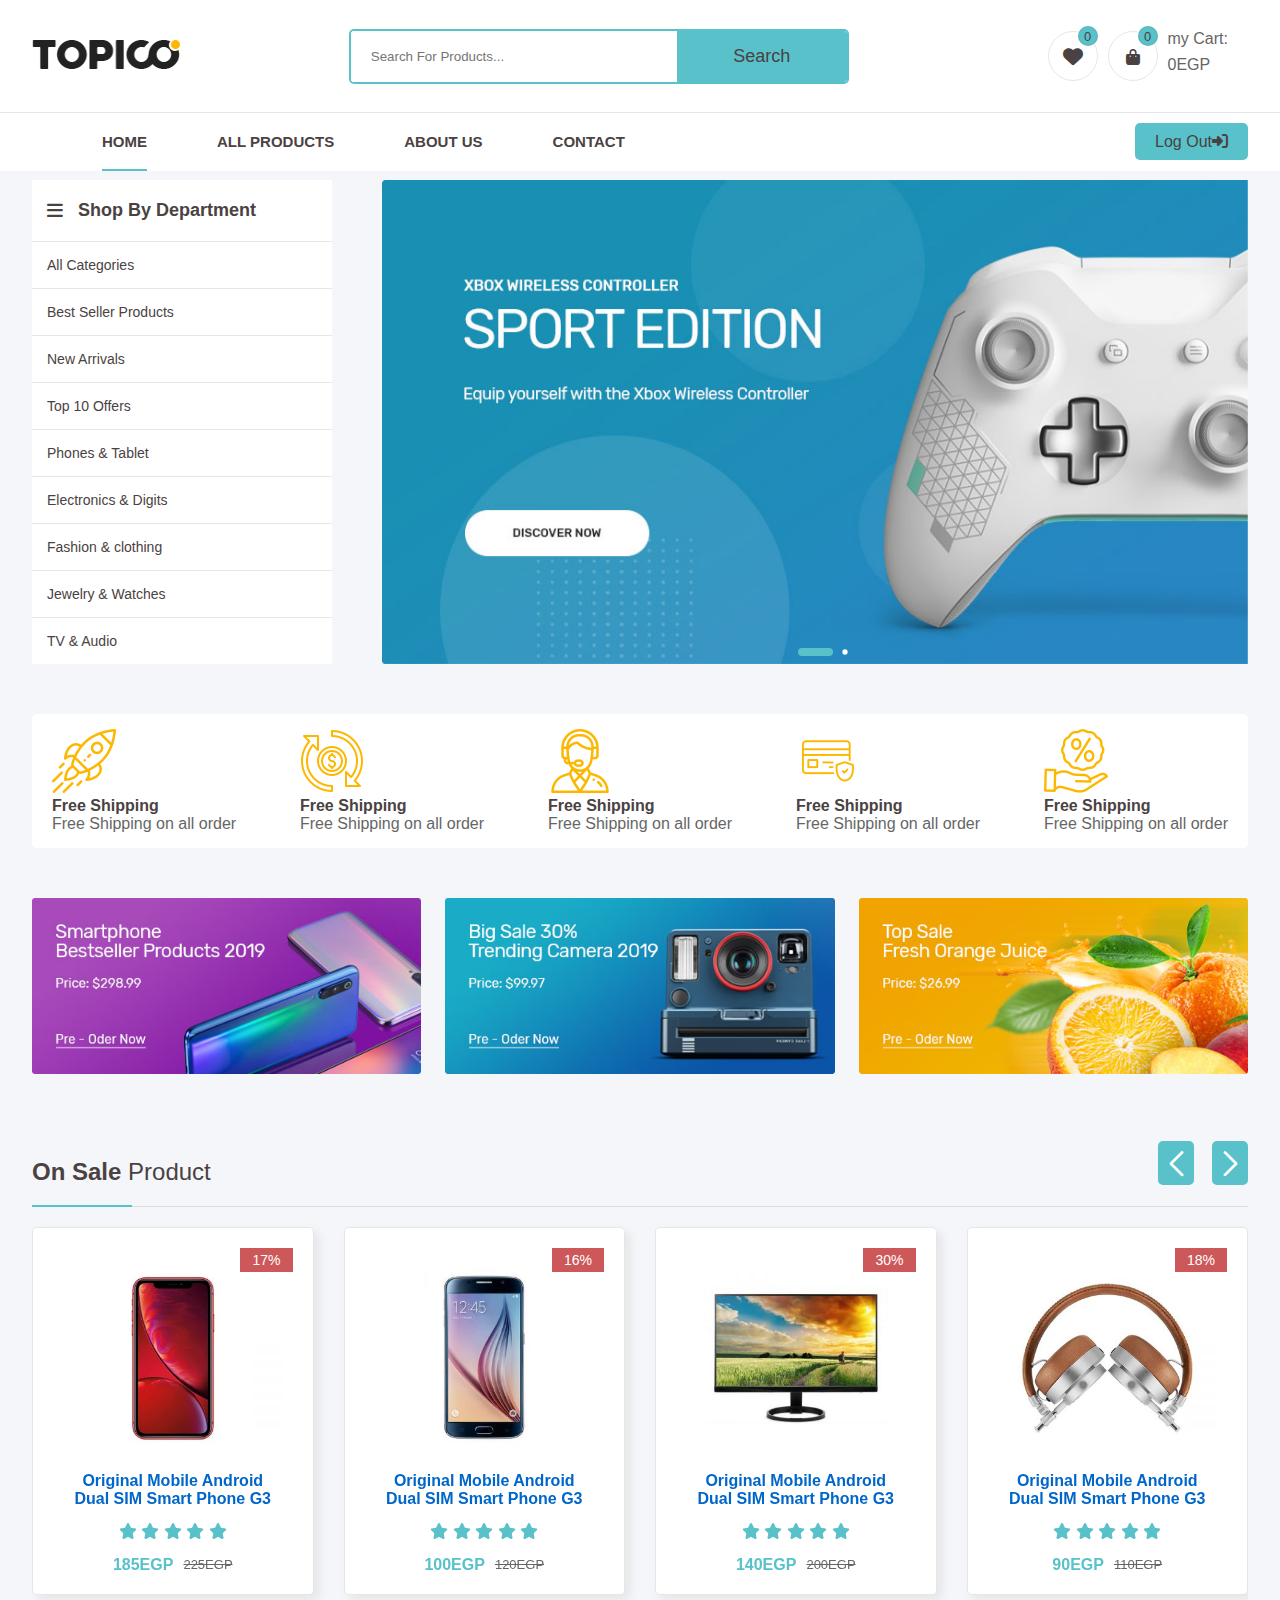
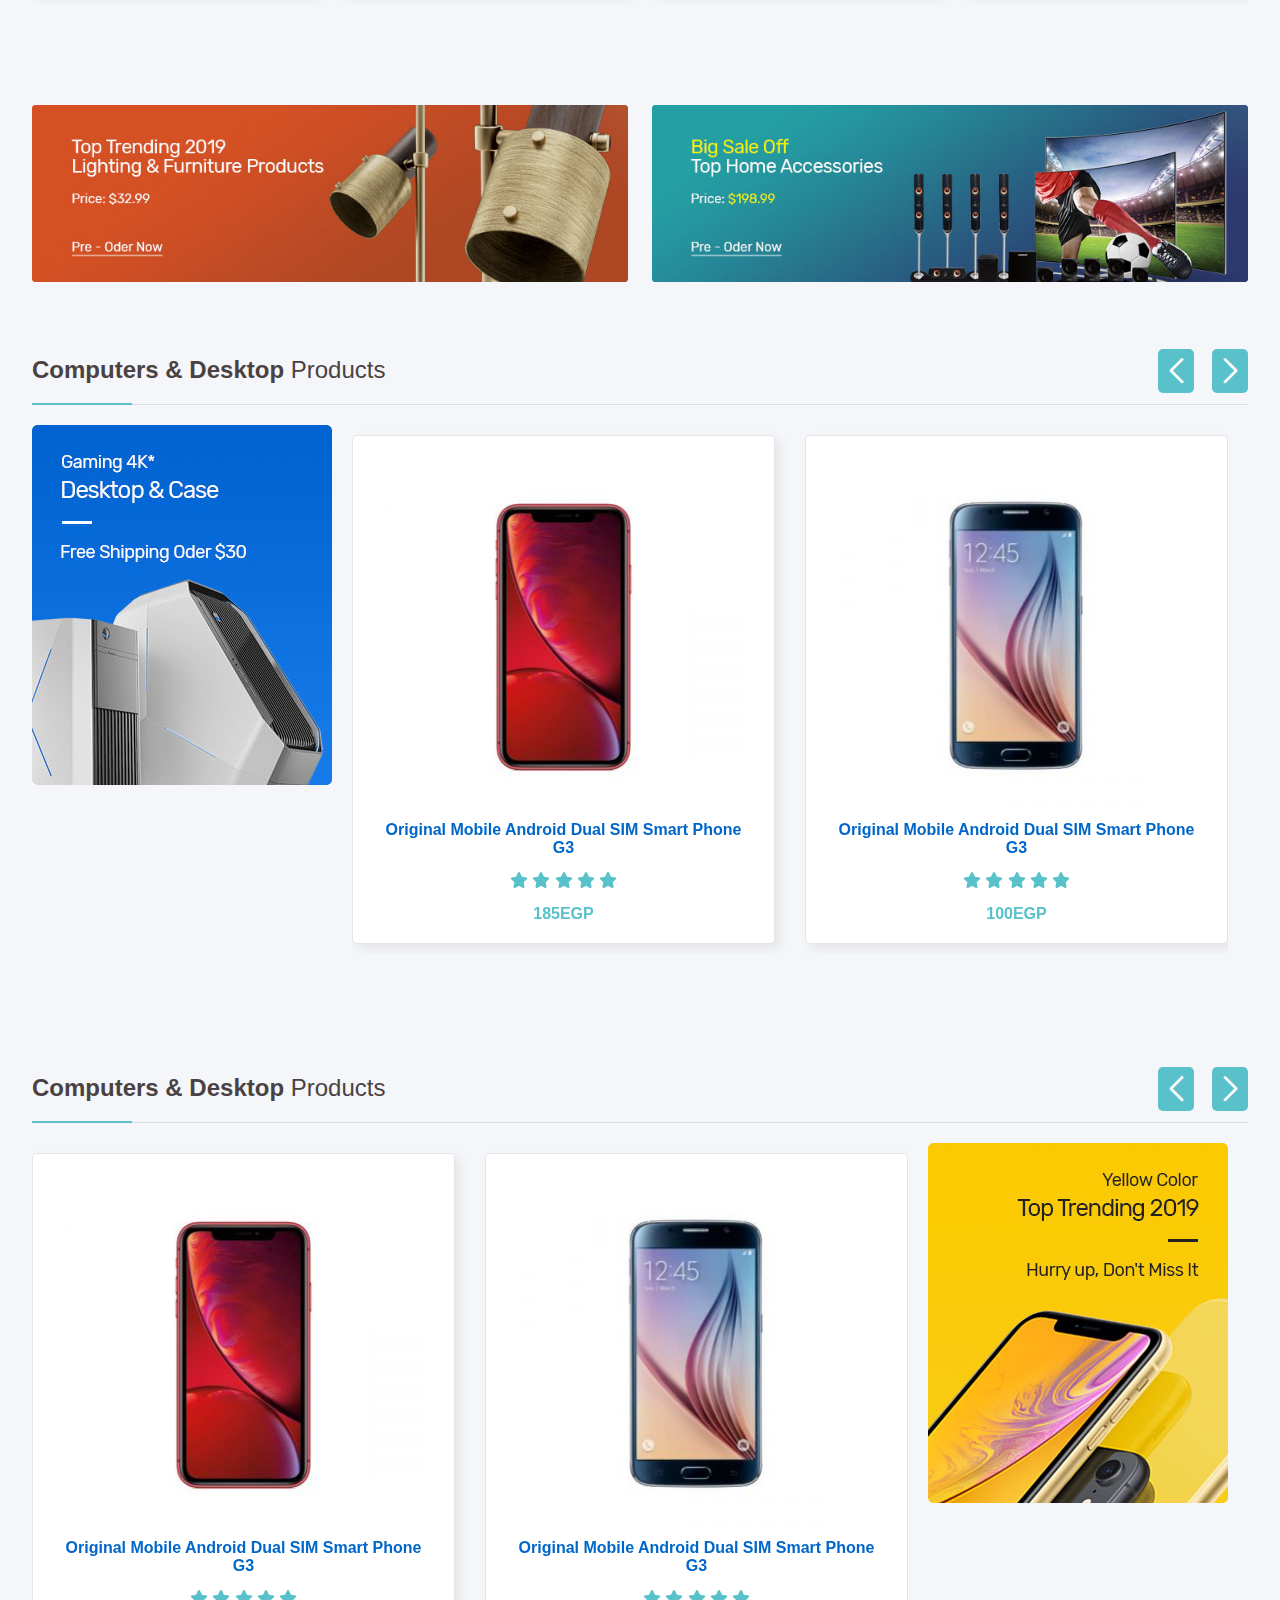
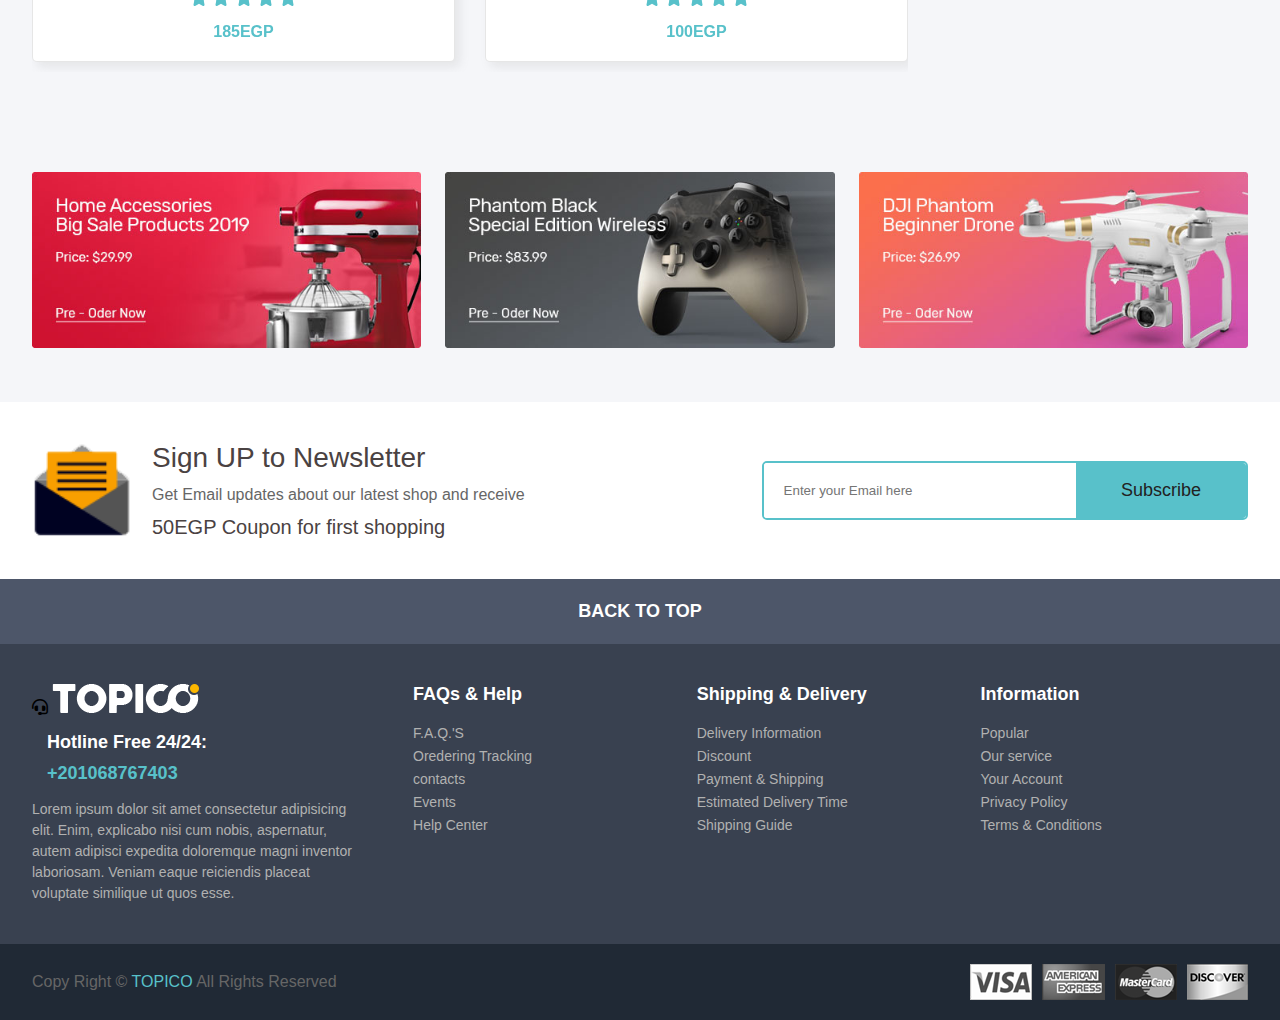
==== index.html @ 90590053 "Add files via upload" ====
<!DOCTYPE html>
<html lang="en">

<head>
    <meta charset="UTF-8">
    <meta name="viewport" content="width=, initial-scale=1.0">
    <link rel="stylesheet" href="css/style.css">
    <!--font awesome -->
    <link rel="stylesheet" href="https://cdnjs.cloudflare.com/ajax/libs/font-awesome/6.5.2/css/all.min.css">
    <!-- Link Swiper's CSS -->
    <link rel="stylesheet" href="https://cdn.jsdelivr.net/npm/swiper@11/swiper-bundle.min.css" />

    <title>TOPICO</title>
</head>

<body>
    <!-- Header-------------------------------------------------------------------------------------------->
    <header>
        <div class="container top-nav">
            <a href="home.html" class="logo"><img src="img/logo-black.png" alt=""></a>
            <form action="" class="search">
                <input type="search" placeholder="Search For Products...">
                <button type="submit">Search</button>
            </form>

            <div style="color: var(--dark-color);
                        padding: 10px 20px;
                        margin-left: 10px;
                        border-radius: 5px;
                        display: flex;
                        gap: 10px;">
                <div class="wishlist-header">
                    <div class="icon-wishlist" onclick="openWishlist()">
                        <i class="fa-solid fa-heart"></i>
                        <span class="fav-count-item">0</span>
                    </div>
                </div>

                <div class="cart-header">
                    <div class="icon-cart" onclick="openCart()">
                        <i class="fa-solid fa-bag-shopping"></i>
                        <span class="count-item">0</span>
                    </div>
                    <div class="total-price">
                        <p>my Cart:</p>
                        <p class="price_cart_Head">0EGP</p>
                    </div>

                </div>


            </div>
        </div>
        <nav>
            <div class="links container">
                <i onclick=" open_menu()" class="fa-solid fa-bars btn_open_menu"></i>
                <ul id="menu">
                    <span onclick="close_menu()" class="bg-overlay"></span>
                    <i onclick="close_menu()" class="fa-regular fa-circle-xmark btn_close_menu"></i>
                    <img class="logo_menu" src="img/logo-black.png" alt="">
                    <li class="active"><a href="home.html"><b>Home</b></a></li>
                    <li><a href="all_products.html"><b>All Products</b></a></li>
                    <li><a href=""><b>About Us</b></a></li>
                    <li><a href=""><b>Contact</b></a></li>
                </ul>
                <div class="login_signUp">
                    <a href="login.html" onclick="logout()">Log Out<i class="fa-solid fa-right-to-bracket"></i></a>
                </div>
            </div>

        </nav>
    </header>
    <!--------------------------------------cart
    ------------------------------------------------------------------------------------------------->
    <div class="cart ">
        <div class="top_cart">
            <h3>My Cart <span class="count_item_cart">(0item in cart)</span></h3>
            <span class="close_cart" onclick="closeCart()"><i class="fa-solid fa-x"></i></span>
        </div>
        <div class="items_in_cart">

        </div>


        <div class="bottom_cart">
            <div class="total">
                <p>Cart Sub Total</p>
                <p class="price_cart_total">0LE</p>
            </div>
            <div class="button_cart">
                <a href="checkout.html" class="btn_cart" onclick="goToCheckout()">Proceed to Checkout</a>
                <button class="btn_cart trans_bg">Shop More</button>
            </div>
        </div>
    </div>

    <div class="wishlist">
        <div class="top_wishlist">
            <h3>My Wishlist <span class="count_item_wishlist">(0 items)</span></h3>
            <span class="close_wishlist" onclick="closeWishlist()"><i class="fa-solid fa-x"></i></span>
        </div>
        <div class="items_in_wishlist">
            <!-- Wishlist items will be dynamically added here -->
        </div>
        <div class="bottom_wishlist">
            <button class="btn_clear_all" onclick="clearWishlist()">Clear All</button>
        </div>
    </div>

    <!--SideBar  -----------------------------------------------------------
    ------------------------------------------------------------------------->

    <!--Slider------------------------------------------------------------------
    --------------------------------------------------------------------->
    <section class="slider">
        <div class="container">
            <div class="side_bar">
                <h2><i class="fa-solid fa-bars"></i>Shop By Department</h2>
                <a href="#">All Categories</a>
                <a href="#">Best Seller Products</a>
                <a href="#">New Arrivals</a>
                <a href="#">Top 10 Offers</a>
                <a href="#">Phones & Tablet</a>
                <a href="#">Electronics & Digits</a>
                <a href="#">Fashion & clothing</a>
                <a href="#">Jewelry & Watches </a>
                <a href="#">TV & Audio</a>
            </div>


            <!-- Swiper -->
            <div class="slide-swp mySwiper">
                <div class="swiper-wrapper">
                    <div class="swiper-slide">
                        <a href="#"><img src="img/slider-01.jpg" alt=""></a>
                    </div>



                    <div class="swiper-slide">
                        <a href="#"><img src="img/slider-02.jpg" alt=""></a>
                    </div>



                    <div class="swiper-slide">
                        <a href="#"><img src="img/slider-03.jpg" alt=""></a>
                    </div>


                </div>
                <div class="swiper-pagination"></div>
            </div>
        </div>
    </section>

    <section class="features">
        <div class="container">
            <div class="features_item">
                <img src="img/features1.png" alt="">
                <div class="text">
                    <h4>Free Shipping</h4>
                    <p>Free Shipping on all order</p>
                </div>
            </div>


            <div class="features_item">
                <img src="img/features2.png" alt="">
                <div class="text">
                    <h4>Free Shipping</h4>
                    <p>Free Shipping on all order</p>
                </div>
            </div>


            <div class="features_item">
                <img src="img/features3.png" alt="">
                <div class="text">
                    <h4>Free Shipping</h4>
                    <p>Free Shipping on all order</p>
                </div>
            </div>


            <div class="features_item">
                <img src="img/features4.png" alt="">
                <div class="text">
                    <h4>Free Shipping</h4>
                    <p>Free Shipping on all order</p>
                </div>
            </div>


            <div class="features_item">
                <img src="img/features5.png" alt="">
                <div class="text">
                    <h4>Free Shipping</h4>
                    <p>Free Shipping on all order</p>
                </div>
            </div>
        </div>
    </section>

    <section class="banner">
        <div class="container">
            <div class="banner_img">
                <div class="glass_hover"></div>
                <a href="#"></a>
                <img src="img/banner/banner-1.jpg" alt="">

            </div>

            <div class="banner_img">
                <div class="glass_hover"></div>
                <a href="#"></a>
                <img src="img/banner/banner-2.jpg" alt="">

            </div>

            <div class="banner_img">
                <div class="glass_hover"></div>
                <a href="#"> </a>
                <img src="img/banner/banner-3.jpg" alt="">

            </div>


        </div>
    </section>

    <section class="slide slide_sale">
        <div class="container">
            <div class="sale_sec mySwiper">
                <div class="top_slide">
                    <h2>On Sale <span>Product</span></h2>
                </div>

                <div id="swiper_item_sale" class="products swiper-wrapper">
                </div>

                <div class="swiper-button-next btn_swip"></div>
                <div class="swiper-button-prev btn_swip"></div>



            </div>
        </div>
    </section>

    <!--bannaaaaaaaaaaaaaaaaaaaaaaaaaaaaaaaaaaaaar-->
    <section class="banner banner_big">
        <div class="container">
            <div class="banner_img">
                <div class="glass_hover"></div>
                <a href="#"></a>
                <img src="img/banner/banner-4.jpg" alt="">

            </div>

            <div class="banner_img">
                <div class="glass_hover"></div>
                <a href="#"></a>
                <img src="img/banner/banner-5.jpg" alt="">

            </div>



        </div>
    </section>

    <section class="slide slide_product">
        <div class="container">
            <div class="top_slide">
                <h2>Computers & Desktop <span>Products</span></h2>
            </div>
            <div class="slide_with_img">
                <div class="banner_and_products">
                    <div class="categ_img">
                        <a href="#"><img src="img/banner/banner-sm-1.jpg" alt="Product Banner"></a>
                    </div>
                    <div class="product_swip mySwiper">
                        <div id="swiper_item_product" class="products swiper-wrapper">
                            <!-- Add product items here -->
                        </div>
                        <div class="swiper-button-next btn_swip"></div>
                        <div class="swiper-button-prev btn_swip"></div>
                    </div>
                </div>
            </div>
        </div>
    </section>

    <section class="slide slide_product">
        <div class="container">
            <div class="top_slide">
                <h2>Computers & Desktop <span>Products</span></h2>
            </div>
            <div class="slide_with_img">
                <div class="banner_and_products">

                    <div class="product_swip mySwiper">
                        <div id="swiper_item_product2" class="products swiper-wrapper">
                            <!-- Add product items here -->
                        </div>
                        <div class="swiper-button-next btn_swip"></div>
                        <div class="swiper-button-prev btn_swip"></div>
                    </div>
                    <div class="categ_img">
                        <a href="#"><img src="img/banner/banner-sm-2.jpg" alt="Product Banner"></a>
                    </div>
                </div>
            </div>
        </div>
    </section>


    <section class="banner">
        <div class="container">
            <div class="banner_img">
                <div class="glass_hover"></div>
                <a href="#"></a>
                <img src="img/banner/banner-6.jpg" alt="">

            </div>

            <div class="banner_img">
                <div class="glass_hover"></div>
                <a href="#"></a>
                <img src="img/banner/banner-7.jpg" alt="">

            </div>

            <div class="banner_img">
                <div class="glass_hover"></div>
                <a href="#"> </a>
                <img src="img/banner/banner-8.jpg" alt="">

            </div>


        </div>
    </section>


    <div class="news_letter">
        <div class="container">
            <div class="text">
                <img src="img/icon_email.png">
                <div class="content">
                    <h4>Sign UP to Newsletter</h4>
                    <p>Get Email updates about our latest shop and receive </p>

                    <h6>50EGP Coupon for first shopping</h6>
                </div>
            </div>
            <form class="news_letterform">
                <input type="email" placeholder="Enter your Email here">
                <button type="submit">Subscribe</button>
            </form>
        </div>
    </div>

    <div class="back_to_top">
        <p>Back To Top</p>
    </div>

    <footer>
        <div class="container">
            <div class="big_row">
                <i class="fa-solid fa-headset"></i>
                <img src="img/logo-white.png">
                <div class="hotline">
                    <div class="text">
                        <h5>Hotline Free 24/24:</h5>
                        <h6>+201068767403</h6>
                    </div>
                </div>
                <p>Lorem ipsum dolor sit amet consectetur adipisicing elit. Enim,
                    explicabo nisi cum nobis, aspernatur, autem adipisci expedita doloremque magni inventor laboriosam.
                    Veniam eaque reiciendis placeat voluptate similique ut quos esse.</p>
            </div>
            <div class="row">
                <h4>FAQs & Help</h4>
                <div class="links">
                    <a href="#">F.A.Q.'S</a>
                    <a href="#">Oredering Tracking</a>
                    <a href="#">contacts</a>
                    <a href="#">Events</a>
                    <a href="#">Help Center</a>
                </div>
            </div>
            <div class="row">
                <h4>Shipping & Delivery</h4>
                <div class="links">
                    <a href="#">Delivery Information</a>
                    <a href="#">Discount</a>
                    <a href="#">Payment & Shipping</a>
                    <a href="#">Estimated Delivery Time</a>
                    <a href="#">Shipping Guide</a>
                </div>
            </div>

            <div class="row">
                <h4>Information</h4>
                <div class="links">
                    <a href="#">Popular</a>
                    <a href="#">Our service</a>
                    <a href="#">Your Account</a>
                    <a href="#">Privacy Policy</a>
                    <a href="#">Terms & Conditions</a>
                </div>
            </div>
        </div>

        <div class="bottom_footer">
            <div class="container">
                <p>Copy Right &copy; <span>TOPICO</span> All Rights Reserved</p>
                <div class="payment_img">
                    <img src="img/payment-1.png">
                    <img src="img/payment-2.png">
                    <img src="img/payment-3.png">
                    <img src="img/payment-4.png">
                </div>
            </div>
        </div>
    </footer>

    <!-- Swiper JS -->
    <script src="https://cdn.jsdelivr.net/npm/swiper@11/swiper-bundle.min.js"></script>
    <script src="js/main.js"></script>
    <script src="js/items_home.js"></script>
    <script src="js/swiper.js"></script>

    <script>

        function logout() {
            localStorage.removeItem('currentUser'); // Remove current user data
            window.location.href = 'login.html'; // Redirect to the login page
        }
    </script>


</body>

</html>
---- css/style.css ----
* {
    padding: 0;
    margin: 0;
    box-sizing: border-box;
    text-decoration: none;
    list-style: none;
    font-family: sans-serif;
}

:root {
    --main-color: #58c1ca;
    --dark-color: #4a4242;
    --parg-color: #666666;
    --dark-red: #cd585a;
    --border-color: #6666662a;
    --name-item: #0066ca;
}

body {
    background: #f5f6f9;
    margin-top: 180px;
}

h1,
h2,
h3,
h4,
h5,
h6 {
    color: var(--dark-color);
}

p {
    color: var(--parg-color);
}

.container {
    width: 75%;
    margin: auto;

}

@media (max-width:2000px) {
    .container {
        width: 95%;
    }
}

header {
    position: fixed;
    top: 0;
    left: 0;
    right: 0;
    background: #fff;
    z-index: 1000;
}

header .top-nav {
    display: flex;
    justify-content: space-between;
    align-items: center;
    padding: 20px 0;
    
}

header.top-nav .logo img {
    width: 150px;
}

header .top-nav .search {
    width: 500px;
    border: 2px solid var(--main-color);
    position: relative;
    border-radius: 5px;
    overflow: hidden;
}

header .top-nav .search input {
    padding: 18px 175px 18px 20px;
    outline: none;
    border: none;
    width: 100%;
}

header .top-nav .search button {
    position: absolute;
    top: 0;
    right: 0;
    outline: none;
    border: none;
    width: 170px;
    background-color: var(--main-color);
    height: 100%;
    font-size: 18px;
    color: var(--dark-color);
    cursor: pointer;
}

/*wishlist*/
header .top-nav .wishlist-header {
    display: flex;
    gap: 10px;
    align-items: center;
}

header .top-nav .wishlist-header i {
    color: var(--dark-color);
    font-size: 20px;
    border: 1px solid var(--border-color);
    width: 50px;
    height: 50px;
    text-align: center;
    line-height: 50px;
    border-radius: 50%;
    cursor: pointer;
    transition: 0.3s ease;
}

header .top-nav .wishlist-header i:hover {
    background-color: var(--main-color);
    color: #fff;
}

header .top-nav .wishlist-header .icon-wishlist {
    position: relative;
}

header .top-nav .wishlist-header .fav-count-item {
    position: absolute;
    background: var(--main-color);
    width: 20px;
    height: 20px;
    border-radius: 50%;
    text-align: center;
    line-height: 20px;
    font-size: 13px;
    top: -5px;
    right: 0px;
    color: (--dark-color);
    border: 1px solid var(--border-color);
}


.wishlist {
    position: fixed;
    top: 0;
    right: -400px;
    bottom: 0;
    background-color: white;
    z-index: 1100;
    padding: 30px;
    border-left: 1px solid var(--border-color);
    display: flex;
    flex-direction: column;
    justify-content: space-between;
    width: 400px;
    transition: 0.3s ease;
    overflow-y: auto;
}

.wishlist.active {
    right: 0;
}

.wishlist .top_wishlist {
    display: flex;
    align-items: center;
    justify-content: space-between;
}

.wishlist .top_wishlist .close_wishlist i {
    color: var(--dark-color);
    font-size: 30px;
    border: 0px solid var(--border-color);
    width: 50px;
    height: 50px;
    text-align: center;
    line-height: 50px;
    border-radius: 50%;
    cursor: pointer;
    transition: 0.3s ease;
}
.wishlist .top_wishlist .close_wishlist i:hover {
    background-color: var(--main-color);
    color: #fff;
}



.wishlist .top_wishlist h3 {
    font-size: 18px;
}

.wishlist .top_wishlist h3 span {
    font-size: 14px;
    color: var(--parg-color);
    font-weight: normal;
}

.wishlist .items_in_wishlist {
    flex-grow: 1;
    padding: 20px 0;
    border-block: 1px solid var(--border-color);
    margin-block: 20px;
    overflow-y: auto;
}

.wishlist .items_in_wishlist .item_wishlist {
    display: flex;
    gap: 20px;
    justify-content: center;
    align-items: center;
    margin-bottom: 25px;
}

.wishlist .items_in_wishlist .item_wishlist img {
    width: 100px;
}

.wishlist .items_in_wishlist .item_wishlist h4 {
    margin-bottom: 10px;
    font-weight: 500;
}

.wishlist .item_wishlist .delete_item {
    outline: none;
    border: none;
}

.wishlist .item_wishlist .delete_item i {
    font-size: 22px;
    cursor: pointer;
    transition: 0.3s;
}

.wishlist .item_wishlist .delete_item i:hover {
    color: var(--dark-red);
    transform: scale(1.2);
}

.wishlist .bottom_wishlist .btn_clear_all {
    border: 2px solid var(--main-color);
    border-radius: 5px;
    color: var(--dark-color);
    padding: 15px 0;
    text-align: center;
    font-size: 20px;
    text-transform: uppercase;
    cursor: pointer;
    background: var(--main-color);
    transition: 0.3s ease;
}

.wishlist .bottom_wishlist .btn_clear_all:hover {
    background: transparent;
}


header .top-nav .cart-header {
    display: flex;
    gap: 10px;
    align-items: center;
}

header .top-nav .cart-header i {
    color: var(--dark-color);
    font-size: 20 px;
    border: 1px solid var(--border-color);
    width: 50px;
    height: 50px;
    text-align: center;
    line-height: 50px;
    border-radius: 50%;
    cursor: pointer;
    transition: 0.3 ease;
}

header .top-nav .cart-header i:hover {
    background-color: var(--main-color);
    color: #fff;

}

header .top-nav .cart-header .icon-cart {
    position: relative;
}

header .top-nav .cart-header .count-item {
    position: absolute;
    background: var(--main-color);
    width: 20px;
    height: 20px;
    border-radius: 50%;
    text-align: center;
    line-height: 20px;
    font-size: 13px;
    top: -5px;
    right: 0px;
    color: (--dark-color);
    border: 1px solid var(--border-color);
}

header .top-nav .cart-header .total-price p {
    margin-bottom: 8px;
}


header nav {
    border-top: 1px solid var(--border-color);
}

header .links {
    display: flex;
    justify-content: space-between;
    align-items: center;
}

header .links ul {
    display: flex;
    gap: 70px;
}

header .links ul li a {
    color: var(--dark-color);
    text-transform: uppercase;
    font-weight: 500;
    font-size: 15px;
    font: bold;
}

header .links ul li {
    position: relative;
    padding: 20px 0;
}

header .links ul li::after {
    content: '';
    position: absolute;
    bottom: 0;
    left: 0;
    width: 0;
    height: 2px;
    background-color: var(--main-color);
    transition: 0.3s ease-in-out;
}

header .links ul li.active::after,
header .links ul li:hover::after {
    width: 100%;
}

header .links .login_signUp a {
    color: var(--dark-color);
    padding: 10px 20px;
    background-color: var(--main-color);
    margin-left: 10px;
    border-radius: 5px;
}
header .links .login_signUp .logout{
    color: var(--dark-color);
    padding: 10px 20px;
    background-color: var(--main-color);
    margin-left: 10px;
    border-radius: 5px;
    display: none;
    
}
.logout.show{
    display: inline;
}

/* End Header */

/*cart*/
.cart {
    position: fixed;
    top: 0;
    right: -400px;
    bottom: 0;
    background-color: white;
    z-index: 1100;
    padding: 30px;
    border-left: 1px solid var(--border-color);
    display: flex;
    flex-direction: column;
    justify-content: space-between;
    width: 400px;
    transition: 0.3s ease;
    overflow-y: auto;
    /* changed from overflow-y: scroll to auto */
}

.cart.active {
    right: 0;
}

.cart .top_cart {
    display: flex;
    align-items: center;
    justify-content: space-between;
}

.cart .top_cart .close_cart i {
    color: var(--dark-color);
    font-size: 30px;
    border: 0px solid var(--border-color);
    width: 50px;
    height: 50px;
    text-align: center;
    line-height: 50px;
    border-radius: 50%;
    cursor: pointer;
    transition: 0.3s ease;
}

.cart .top_cart .close_cart i:hover {
    background-color: var(--main-color);
    color: #fff;
}


.cart .top_cart h3 {
    font-size: 18px;
}

.cart .top_cart h3 span {
    font-size: 14px;
    color: var(--parg-color);
    font-weight: normal;
}

.quantity-controls {
    display: flex;
    align-items: center;
}

.quantity-controls button {
    width: 30px;
    height: 30px;
    border: none;
    background-color: var(--dark-color);
    color: white;
    border-radius: 5px;
    font-size: 16px;
    display: flex;
    align-items: center;
    justify-content: center;
    cursor: pointer;
    margin-top: 5px;
}

.quantity-controls button:hover {
    background-color: var(--main-color);
}

.quantity-controls span {
    width: 30px;
    text-align: center;
    font-size: 16px;
    margin: 0 10px;
}

/*end top cart */
/*item cart*/

.cart .items_in_cart {
    flex-grow: 1;
    /* allows the items to grow and shrink properly */
    padding: 20px 0;
    border-block: 1px solid var(--border-color);
    margin-block: 20px;
    overflow-y: auto;
    /* added overflow-y auto */
}

.cart .item_cart {
    display: flex;
    gap: 20px;
    justify-content: center;
    align-items: center;
    margin-bottom: 25px;

}

.cart .item_cart :last-child {
    margin-bottom: 0;
}

.item_cart img {
    width: 100px;

}

.cart .item_cart h4 {
    margin-bottom: 10px;
    font-weight: 500;
}

.cart .item_cart .delete_item {
    outline: none;
    border: none;
}

.cart .item_cart .delete_item i {
    font-size: 22px;
    cursor: pointer;
    transition: 0.3s;
}

.cart .item_cart .delete_item i:hover {
    color: var(--dark-red);
    transform: scale(1.2);
}

/*bottom cart*/
.cart .bottom_cart .total {
    display: flex;
    justify-content: space-between;
    margin-bottom: 30px;

}

.cart .bottom_cart .total .price_cart_total {
    color: var(--main-color);
}

.cart .button_cart {
    display: flex;
    flex-direction: column;
    gap: 20px;
}

.cart .button_cart .btn_cart {
    border: 2px solid var(--main-color);
    border-radius: 5px;
    color: var(--dark-color);
    padding: 15px 0;
    text-align: center;
    font-size: 16px;
    text-transform: uppercase;
    cursor: pointer;
    background: var(--main-color);
    transition: 0.3s ease;
}

.cart .button_cart .btn_cart:hover {
    background: transparent;
}

.cart .button_cart .trans_bg {
    background: transparent;

}

.cart .button_cart .trans_bg:hover {
    background: var(--main-color);
}

/*end bottom cart*/

/* start slider*/

.slider .container .side_bar {
    width: 300px;
    background-color: #fff;
    display: flex;
    flex-direction: column;

}

.slider .container .side_bar h2 {
    padding: 20px 15px;
    display: flex;
    font-size: 18px;
    gap: 15px;
    align-items: center;
}

.slider .container .side_bar a {
    padding: 15px;
    font-size: 14px;
    font-weight: 500;
    color: var(--dark-color);
    border-top: 1px solid var(--border-color);
    transition: 0.3s ease-in-out;
}

.slider .container .side_bar a:hover {
    color: var(--main-color);

}


.slider .container .slide-swp {
    width: calc(100% - 350px);
    overflow: hidden;
    position: relative;

}

.slider .container {
    display: flex;
    justify-content: space-between;
}

.slider .container .slide-swp img {
    width: 100%;
    height: 100%;
    object-fit: cover;
    object-position: left top;
}

.slider .container .slide-swp .swiper-pagination span {
    background-color: white;
    opacity: 1;

}

.swiper-pagination-bullet-active {
    background-color: var(--main-color) !important;
    width: 35px !important;
    height: 8px !important;
    border-radius: 30px !important;
}

/* end slider */
/* start features */

.features {
    margin: 50px 0;
}

.features .container {
    display: flex;
    background-color: #fff;
    padding: 15px 20px;
    border-radius: 5px;
    justify-content: space-between;
    flex-wrap: wrap;
}

.features .container.features_item {
    width: 18%;
    min-width: 220px;
    display: flex;
    align-items: center;
    gap: 20px;
}

.features .container.features_item img {
    width: 50px;

}

.features .container.features_item h4 {
    margin-bottom: 8px;
    font-size: 15px;
}

.features .container.features_item p {
    font-size: 12px;
}

/* end features */

/* start banner */

.banner {
    margin: 50px 0;

}

.banner .container {
    display: flex;
    justify-content: space-between;
}

.banner .container .banner_img {
    width: 32%;
    position: relative;
}

.banner .container .banner_img img {
    width: 100%;

}

.banner .glass_hover {
    position: absolute;
    height: 100%;
    width: 100%;
    top: 0;
    left: 0;

}

.banner .glass_hover::after {
    content: '';
    position: absolute;
    top: 0;
    left: 0;
    width: 100%;
    height: 100%;
    background: linear-gradient(50deg, transparent 50%,
            rgba(255, 255, 255, 0.1) 60%, rgba(255, 255, 255, 0.5) 70%, transparent 71%);
    background-size: 200% 100%;
    background-position: 200% 0;
    cursor: pointer;
    z-index: 90;
    transition: 0.8s;

}

.banner .banner_img:hover .glass_hover::after {
    background-position: -20% 0;
}

.banner .banner_img a {
    position: absolute;
    top: 0;
    left: 0;
    width: 100%;
    height: 100%;
    z-index: 100;
}

.banner_big.banner .container .banner_img {
    width: 49%;
    position: relative;
}

/*end banner*/

/*start slide*/
.slide {
    margin-bottom: 100px;
}

.top_slide {
    position: relative;
    margin-bottom: 20px;
    padding: 20px 0;
    border-bottom: 1px solid var(--border-color);
}

.top_slide::after {
    position: absolute;
    content: '';
    bottom: -1px;
    left: 0;
    width: 100px;
    height: 2px;
    background: var(--main-color);
}

.top_slide h2 {
    text-transform: capitalize;

}

.top_slide h2 span {
    font-weight: normal;

}

/*product    card style*/
.product {
    position: relative;
    background: #fff;
    padding: 20px 30px;
    text-align: center;
    overflow: hidden;
    box-shadow: 5px 5px 10px #94949428;
    border: 1px solid var(--border-color);
    border-radius: 5px;
    width: 25%;
}

.product .sale_present {
    position: absolute;
    top: 20px;
    right: 20px;
    z-index: 2;
    background-color: var(--dark-red);
    color: #fff;
    padding: 4px 12px;
    font-size: 14px;

}

.product .img_product {
    position: relative;
}

.product .img_product img {
    width: 100%;
    transition: 0.3s ease-in-out;
}

.product .img_product .img_hover {
    position: absolute;
    top: 0;
    left: 0;
    width: 100%;
    opacity: 0;
    scale: 0.1;
}

.product:hover .img_product img {
    opacity: 0;
}

.product:hover .img_product .img_hover {
    opacity: 1;
    scale: 1;
}

.product .name_product {
    font-size: 16px;
}

.product .name_product a {
    color: var(--name-item);

}

.product .name_product a:hover {
    text-decoration: underline;
}

.stars {
    margin: 15px 0;
}

.stars i {
    color: var(--main-color);
}

.price {
    display: flex;
    justify-content: center;
    align-items: center;
    gap: 10px;
}

.price p {
    color: var(--main-color);
    font-weight: bold;
}

.price .old_price {
    color: var(--parg-color);
    text-decoration: line-through;
    font-size: 13px;
    font-weight: normal;
}

.product .icons {
    display: flex;
    flex-direction: column;
    gap: 10px;
    position: absolute;
    right: -80px;
    z-index: 3;
    top: 50%;
    transform: translateY(-50%);
    transition: 0.3s ease-in-out;
}

.product .icons i {
    color: var(--dark-color);
    background-color: #fff;
    width: 50px;
    height: 50px;
    line-height: 50px;
    border: 1px solid var(--border-color);
    border-radius: 50%;
    text-align: center;
    cursor: pointer;
    transition: 0.3s ease;
}

.product .icons i.active {
    background: var(--main-color);
    cursor: auto;
    pointer-events: none;
    position: relative;
    overflow: hidden;
}

.product .icons i.active::after {
    content: '';
    position: absolute;
    top: 0;
    left: 0;
    width: 100%;
    height: 100%;
    background: #0000004f;
    z-index: 5;
}

.product .icons i:hover {
    background: var(--main-color);
}

.product:hover .icons {
    right: 20px;
}


/*slider mySwiper*/
.slide .container {
    position: relative;
}

.slide .container .mySwiper {

    overflow: hidden;
    padding: 10px 0;
}

.slide .container .mySwiper .btn_swip {
    position: absolute;
    top: 35px;
    right: 0;
    background: var(--main-color);
    color: #fff;
    font-weight: bold;
    padding: 0 18px;
    border-radius: 5px;

}

.slide .container .mySwiper .btn_swip::after {
    font-size: 25px;
}

.slide .container .mySwiper .btn_swip.swiper-button-prev {
    left: calc(100% - 90px);
}


/*slide_product*********************/
.slide_product .product_swip {
    max-width: calc(100% - 20px);
    /* Adjust the width to account for the gap */
    width: calc(100% - 20px);
}

.slide_product .banner_and_products {
    display: flex;
}

.slide_product .categ_img,
.product_swip {

    max-width: 100%;
    margin-right: 20px
}

.categ_img .img {
    width: 100%;
    height: 100%;
    border-radius: 5px;
}


/**********news letter*****************/

.news_letter {
    background-color: white;

}

.news_letter .container {
    display: flex;
    justify-content: space-between;
    align-items: center;
    padding: 40px 0;
}

.news_letter .text {
    width: 50%;
    display: flex;
    align-items: center;
    gap: 20px;
}

.news_letter .text img {
    width: 100px;
}

.news_letter .text h4 {
    font-size: 28px;
    font-weight: 500;
}

.news_letter .text p {
    margin: 12px 0;
}

.news_letter .text h6 {
    font-size: 20px;
    font-weight: normal;
}

.news_letter .news_letterform {
    width: 40%;
    border: 2px solid var(--main-color);
    border-radius: 5px;
    overflow: hidden;
    position: relative;
}

.news_letter .news_letterform input {
    padding: 20px 175px 20px 20px;
    border: none;
    outline: none;
    width: 100%;
}

.news_letter .news_letterform button {
    background-color: var(--main-color);
    outline: none;
    border: none;
    width: 170px;
    position: absolute;
    right: 0;
    top: 0;
    height: 100%;
    cursor: pointer;
    font-size: 18px;
    color: #222222;
}

/*Foooooooooooooooooter*/
.back_to_top {
    background-color: #4d5669;
}

.back_to_top p {
    padding: 22px 0;
    color: #fff;
    font-size: 18px;
    font-weight: bold;
    text-align: center;
    text-transform: uppercase;
    cursor: pointer;
}


footer {
    background-color: #394150;
}

footer .container {
    display: flex;
    justify-content: space-between;
    padding: 40px 0;
}

footer .container .big_row {
    width: 30%;
}

footer .container .big_row .hotline {
    display: flex;
    align-items: center;
    margin: 15px;
    gap: 10px;
}

footer .container .big_row .hotline i {
    font-size: 60px;
    color: var(--main-color);
}

footer .container .big_row .hotline h5 {
    color: #fff;
    font-size: 18px;
    margin-bottom: 10px;
}

footer .container .big_row .hotline h6 {
    color: var(--main-color);
    font-size: 18px;
}

footer .container .big_row p {
    width: 90%;
    color: #b1b1b1;
    font-size: 14px;
    line-height: 1.5;
}

footer .container .row {
    width: 22%;
}

footer .container .row h4 {
    color: #fff;
    font-size: 18px;
    margin-bottom: 20px;
}

footer .container .row .links {
    display: flex;
    flex-direction: column;
    gap: 7px;

}

footer .container .row .links a {
    color: #b1b1b1;
    font-size: 14px;
    position: relative;
    left: 0;
    transition: 0.3s ease-out;
}

footer .container .row .links a:hover {
    left: 8px;
    color: var(--main-color);
}

footer .bottom_footer {
    background-color: #202935;
}

footer .bottom_footer .container {
    padding: 20px 0;
    align-items: center;

}

footer .bottom_footer .container span {
    color: var(--main-color);
}

footer .bottom_footer .payment_img {
    display: flex;
    gap: 10px;
}

footer .bottom_footer .payment_img img {
    filter: grayscale(100%);
    cursor: pointer;
    transition: 0.3s;

}

footer .bottom_footer .payment_img img:hover {
    filter: grayscale(0%);
}

/* Responsive */
header .links ul.bg-overlay,
header .links .btn_open_menu,
header .links ul .logo_menu,
header .links ul .btn_close_menu {
    display: none;
}


@media (max-width: 1000px) {
    header .top-nav .search {
        width: 420px;
    }

    .slider .container .side_bar {
        display: none;
    }

    .slider .container .slide-swp {
        width: 100%;
    }

    .features .container.features_item {
        margin-bottom: 10px;
    }

    .news_letter .container {
        flex-direction: column;
        gap: 30px;
    }

    .news_letter .container .text {
        width: 100%;

    }

    .news_letter .news_letterform {
        width: 70%;

    }

    footer .container {
        flex-wrap: wrap;
    }

    footer .container .row {
        width: 40%;
        margin-bottom: 20px;
    }

    footer .container .big_row {
        width: 50%;
        margin-bottom: 20px;
    }



}

@media (max-width: 900px) {
    body {
        margin-top: 240px;
    }

    header .top-nav {
        flex-wrap: wrap;
    }

    header .top-nav .search {
        order: 3;
        width: 80%;
        margin: 10px auto 0;
    }

    header .links {
        padding: 20px 0;
    }

    header .links ul {
        padding-top: 50px;
        position: fixed;
        top: 0;
        left: -420px;
        bottom: 0;
        background-color: #fff;
        flex-direction: column;
        gap: 20px;
        width: 400px;
        border-right: 1px solid var(--border-color);
        text-align: center;
        transition: left 0.3s ease-in-out;
    }

    header .links ul.active {
        left: 0;
    }

    header .links ul .logo_menu {
        width: 140px;
        margin: 0px auto;
        display: block;

    }

    header .links ul .btn_close_menu {
        position: absolute;
        top: 20px;
        right: 20px;
        font-size: 40px;
        color: var(--main-color);
        display: block;
    }

    header .links .btn_open_menu {
        display: block;
        font-size: 25px;
    }

    header .links ul .bg-overlay {
        display: block;
        position: fixed;
        top: 0;
        right: -100%;
        height: 100%;
        background: #0000003d;
        width: calc(100vw - 415px);
        transition: 0.3s ease-in-out;
    }

    header .links ul.active .bg-overlay {
        right: 0;

    }

    .banner {
        margin: 0;
    }

    .slide {
        margin-bottom: 50px;
    }

    .slide_product .categ_img {
        display: none;
    }

    .slide_product .product_swip {
        width: 100%;
    }

    .news_letter .text h4 {
        font-size: 25px;
    }

    .news_letter .text p {
        font-size: 14px;
    }

    .news_letter .text h6 {
        font-size: 18px;
    }
}




@media (max-width: 500px) {

    header .top-nav .search {
        width: 100%;
    }

    header .top-nav .search input {
        padding-inline-start: 13px 130px 13px 20px;
    }

    header .top-nav .search button {
        width: 120px;
        font-size: 14px;
    }

    header .links ul {
        width: 100%;
        left: -100%;
    }

    .cart {
        width: 100%;
        right: -100%;
    }

    .product .name_product a {
        font-size: 13px;
    }

    .product {
        padding: 15px 10px;
    }

    .star i {
        font-size: 14px;
    }

    .slide {
        margin-bottom: 30px;
    }

    .top_slide h2 {
        font-size: 16px;
    }

    .news_letter .text h4 {
        font-size: 23px;
    }

    .news_letter .text p {
        font-size: 13px;
    }

    .news_letter .text h6 {
        font-size: 16px;
    }

    .news_letter .news_letterform {
        width: 100%;
    }

    .news_letter .news_letterform button {
        width: 120px;
        font-size: 14px;
    }

    .news_letter .news_letterform input {
        padding: 16px 140px 16px 20px;
    }

    footer .container .row {
        width: 100%;
    }

    footer .container .big_row {
        width: 100%;
    }

}




/*item_detail Page*/
.item_detail {
    background: #fff;
    padding: 50px 0px;
}

.item_detail .container {
    display: flex;
    justify-content: space-between;
    align-items: center;
}

.item_detail .img_item {
    width: 40%;

}

.item_detail .img_item .big_img img {
    width: 100%;

}

.item_detail .img_item .sm_imgs {
    display: flex;
    justify-content: space-between;
    cursor: pointer;
}

.item_detail .img_item .sm_imgs img {
    width: 24%;
}

.item_detail .details_item {
    width: 58%;
}

.item_detail .details_item h1 {
    margin-bottom: 30px;

}

.item_detail .details_item h5 {
    font-weight: 500;
    margin-bottom: 20px;
    font-size: 16px;
}

.item_detail .details_item h5 span {
    color: var(--main-color);
}

.item_detail .details_item .price {
    justify-content: left;
    margin: 20px 0;
    gap: 20px;
}

.item_detail .details_item .price p {
    font-size: 22px;
}

.item_detail .details_item .text_p {
    line-height: 1.5;
}

.item_detail .details_item h4 {
    font-size: 20px;
    margin-top: 20px;
}

.item_detail .details_item button {
    border: none;
    outline: none;
    background: var(--main-color);
    color: var(--dark-color);
    font-weight: bold;
    padding: 14px 35px;
    border-radius: 5px;
    margin: 30px 0;
    font-size: 18px;
    cursor: pointer;
    text-transform: uppercase;
    transition: 0.3s;
}

.item_detail .details_item button:hover {
    scale: 1.1;
}

.item_detail .details_item .icons {
    display: flex;
    gap: 10px;
}

.item_detail .details_item .icons i {
    width: 50px;
    height: 50px;
    background: #efeeee;
    text-align: center;
    line-height: 50px;
    border-radius: 50%;
    border: 1px solid var(--border-color);
    cursor: pointer;
    transition: 0.3s ease-in-out;
}

.item_detail .details_item .icons i:hover {
    background: var(--main-color);
}


/*responsive item page*/
@media (max-width: 1000px) {
    .item_detail .container {
        flex-direction: column;
    }

    .item_detail .img_item {
        width: 50%;
        margin-bottom: 40px;
    }

    .item_detail .details_item {
        width: 100%;
    }
}

@media (max-width: 700px) {
    .item_detail .img_item {
        width: 80%;
    }
}

@media (max-width: 500px) {
    .item_detail .details_item h1 {
        font-size: 20px;
    }

    .item_detail .details_item .text_p {
        font-size: 14px;
    }

    .item_detail .details_item h4 {
        font-size: 18px;
    }

    .item_detail .details_item button {
        font-size: 16px;
    }
}

/*All products page*/

.top_page {
    text-align: center;
    padding: 50px 0;
}

.top_page h1 {
    font-size: 40px;
    color: var(--main-color);
    margin-bottom: 25px;
}

.top_page p {
    font-size: 18px;
    width: 60%;
    margin: auto;
    color: var(--parg-color);
}

.all_products .container {
    display: flex;
    justify-content: space-between;
    align-items: flex-start;

}

.all_products .filter {
    background: #fff;
    width: 280px;
    text-transform: capitalize;
    padding: 20px 25px;
    border: 1px solid var(--border-color);
    border-radius: 5px;
}

.all_products .filter input:checked {
    accent-color: var(--main-color);
}

.all_products .filter h4 {
    margin-bottom: 10px;
    margin-top: 25px;
    padding-bottom: 10px;
    border-bottom: 1px solid var(--border-color);
}

.all_products .filter span {
    font-size: 14px;
    cursor: pointer;
}

.all_products .filter .filter_item .item {
    display: flex;
    justify-content: space-between;
    align-items: center;
    margin-top: 10px;
}

.all_products .filter .filter_item .item .color {
    width: 20px;
    height: 20px;
    border-radius: 5px;
}


.all_products .products_dev {
    width: calc(100% - 300px);
    display: flex;
    flex-wrap: wrap;
    gap: 2.5%;
}

.all_products .products_dev .product {
    width: 22%;
    margin-bottom: 30px;

}

.pagination {
    padding: 10px 20px;
    background: #fff;
    border: 1px solid var(--border-color);
    display: flex;
    justify-content: center;
    align-items: center;
    width: max-content;
    margin: auto;
    margin-bottom: 40px;
}

.pagination a {
    color: var(--main-color);
}

.pagination .btn_page {
    font-size: 22px;
    padding: 0 15px;
    cursor: pointer;
    transition: 0.3s ease-in-out;
}

.pagination .btn_page:hover {
    color: var(--main-color);
}

.pagination .num_page {
    border: 1px solid transparent;
    width: 100%;
    padding: 10px 15px;
    font-size: 18px;
}

.pagination .num_page .active,
.pagination .num_page:hover {
    border: 1px solid var(--main-color);
    cursor: pointer;
}

.all_products .btn_filter {
    display: none;
}

@media(max-width :1500px) {

    .all_products .products_dev .product {
        width: 31%;
    }


}

@media(max-width :1000px) {
    .all_products .container {
        position: relative;
        padding-top: 60px;
    }

    .all_products .filter {
        position: absolute;
        left: 0;
        top: 60px;
        width: 40%;
        opacity: 0;
        z-index: -100;
        transition: opacity 0.3s ease-in-out;

    }

    .all_products .filter.active {
        opacity: 1;
        z-index: 100;

    }

    .all_products .products_dev {
        width: 100%;
        gap: 0;
        justify-content: space-between;
    }

    .all_products .btn_filter {
        display: block;
        position: absolute;
        top: 0px;
        padding: 12px 30px;
        background: var(--main-color);
        border-radius: 5px;
        font-size: 18px;
        text-transform: capitalize;
    }
    .all_products .btn_filter:hover{
        cursor: pointer;
    }
}

@media(max-width:650px) {
    .all_products .products_dev .product {
        width: 48%;
    }

    .top_page h1 {
        font-size: 22px;
    }

    .top_page p {
        font-size: 14px;
        width: 100%;
    }

    .top_page {
        padding-top: 10px;
    }
}


@media(max-width:450px) {
    .all_products .filter {
        width: 100%;
    }
}

.checkout {
    margin: 0 100px;
    display: flex;
}

.checkout.container {
    display: flex;
    justify-content: space-between;
    align-items: flex-start;
}

.checkout form {
    width: 45%;
}

.checkout form h2 {
    padding: 10px 20px;
    background: var(--main-color);
    text-transform: capitalize;
}

.checkout form .address,
.checkout form .coupon {
    background: #fff;
    margin-bottom: 20px;
    border-radius: 5px;
    overflow: hidden;
}

.checkout form .inputs {
    display: flex;
    flex-direction: column;
    padding: 15px 20px;
}

.checkout form .inputs label {
    color: var(--dark-color);
    font-size: 14px;
    text-transform: capitalize;
}

.checkout form .inputs input {
    margin: 5px 0 20px;
    padding: 12px 10px;
    outline: none;
    border: 1px solid var(--border-color);
    border-radius: 5px;
    transition: 0.3s ease-in-out;
}

.checkout form .inputs input:focus {
    border-color: var(--main-color);
}

.checkout .ordersummary {
    width: 45%;
    background: #fff;
    padding: 0 20px;
}

.checkout .ordersummary h1 {
    border-bottom: 1px solid var(--border-color);
    padding: 20px 0;
    margin-bottom: 20px;
}

.checkout .ordersummary .items .item_cart {
    display: flex;
    align-items: center;
    gap: 15px;
    margin-bottom: 20px;
}

.checkout .ordersummary .items img {
    width: 150px;

}

.checkout .ordersummary .items .item_card .centent h4 {
    color: var(--parg-color);
    margin-bottom: 20px;
}

.checkout .ordersummary .items .item_card .centent p {
    color: var(--dark-color);
    font-size: 18px;
    margin-bottom: 20px;
}

.checkout .ordersummary .total {
    margin-bottom: 20px;
    display: flex;
    align-items: center;
    justify-content: space-between;
}

.checkout .ordersummary .total p {
    font-size: 30px;
    font-weight: bold;
    color: var(--dark-color);
    text-transform: capitalize;
}

.checkout .ordersummary .total span {
    font-weight: bold;
    font-size: 25px;
    color: var(--dark-color);
}

.checkout .ordersummary .button_div {
    border-top: 1px solid var(--border-color);
    padding: 30px 0;
}

.checkout .ordersummary .button_div button {
    width: 100%;
    background-color: var(--main-color);
    color: var(--dark-color);
    border: 2px solid var(--main-color);
    padding: 15px 0;
    outline: none;
    font-size: 20px;
    font-weight: bold;
    cursor: pointer;
    transition: 0.3s ease-in-out;
}

.checkout .ordersummary .button_div button:hover {
    background: transparent;
    color: var(--main-color)
}
/* responsive checkout page  */

@media(max-width:1000px){
    .checkout .container{
        flex-direction: column-reverse;
        gap: 50px;
        justify-content: center;
        align-items: center;
    }
    .checkout form{
        width: 70%;
    }
    .checkout.ordersummary{
        width: 70%;
    }
}

@media(max-width:650px){
    
    .checkout form{
        width: 100%;
    }
    .checkout.ordersummary{
        width: 100%;
    }
}
@media(max-width:500px){
 .checkout .ordersummary h1{
    font-size: 20px;
 }
 .checkout.ordersummary .items .item_cart h4{
    font-size: 14px;
 }
 .checkout.ordersummary .items .item_cart img{
    width: 100px;
 }
 .checkout.ordersummary .total p{
    font-size: 20px;
 }
 .checkout.ordersummary .total span{
    font-size: 22px;
     
 }
.checkout.ordersummary .button_div button{
    font-size: 18px;
}
.checkout form h2{
    font-size: 20px;
}
}


@media(max-width:1000px){
    .LogIN .container{
        flex-direction: column-reverse;
        gap: 50px;
        justify-content: center;
        align-items: center;
    }
    .LogIN form{
        width: 70%;
    }
}

@media(max-width:650px){
    
    .LogIN form{
        width: 100%;
    }
}

.inactive {
    color: #ddd;
}
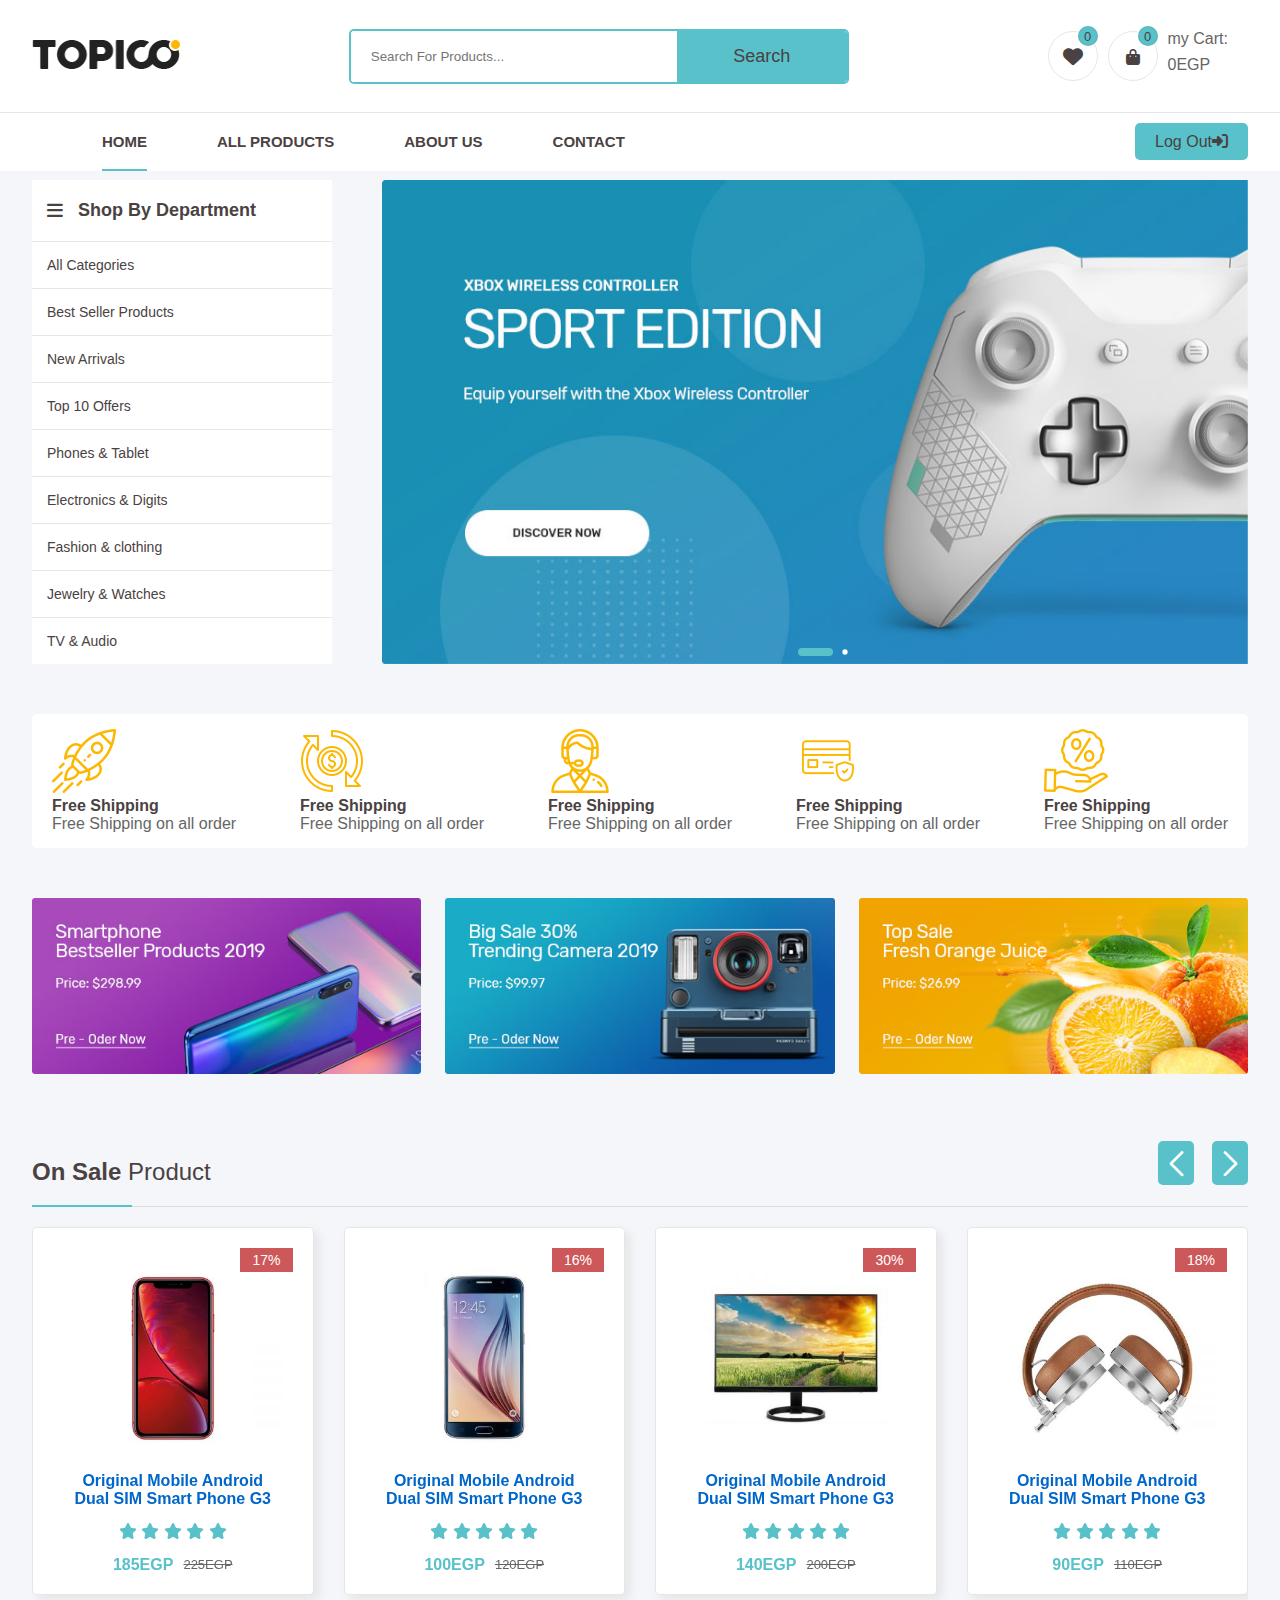
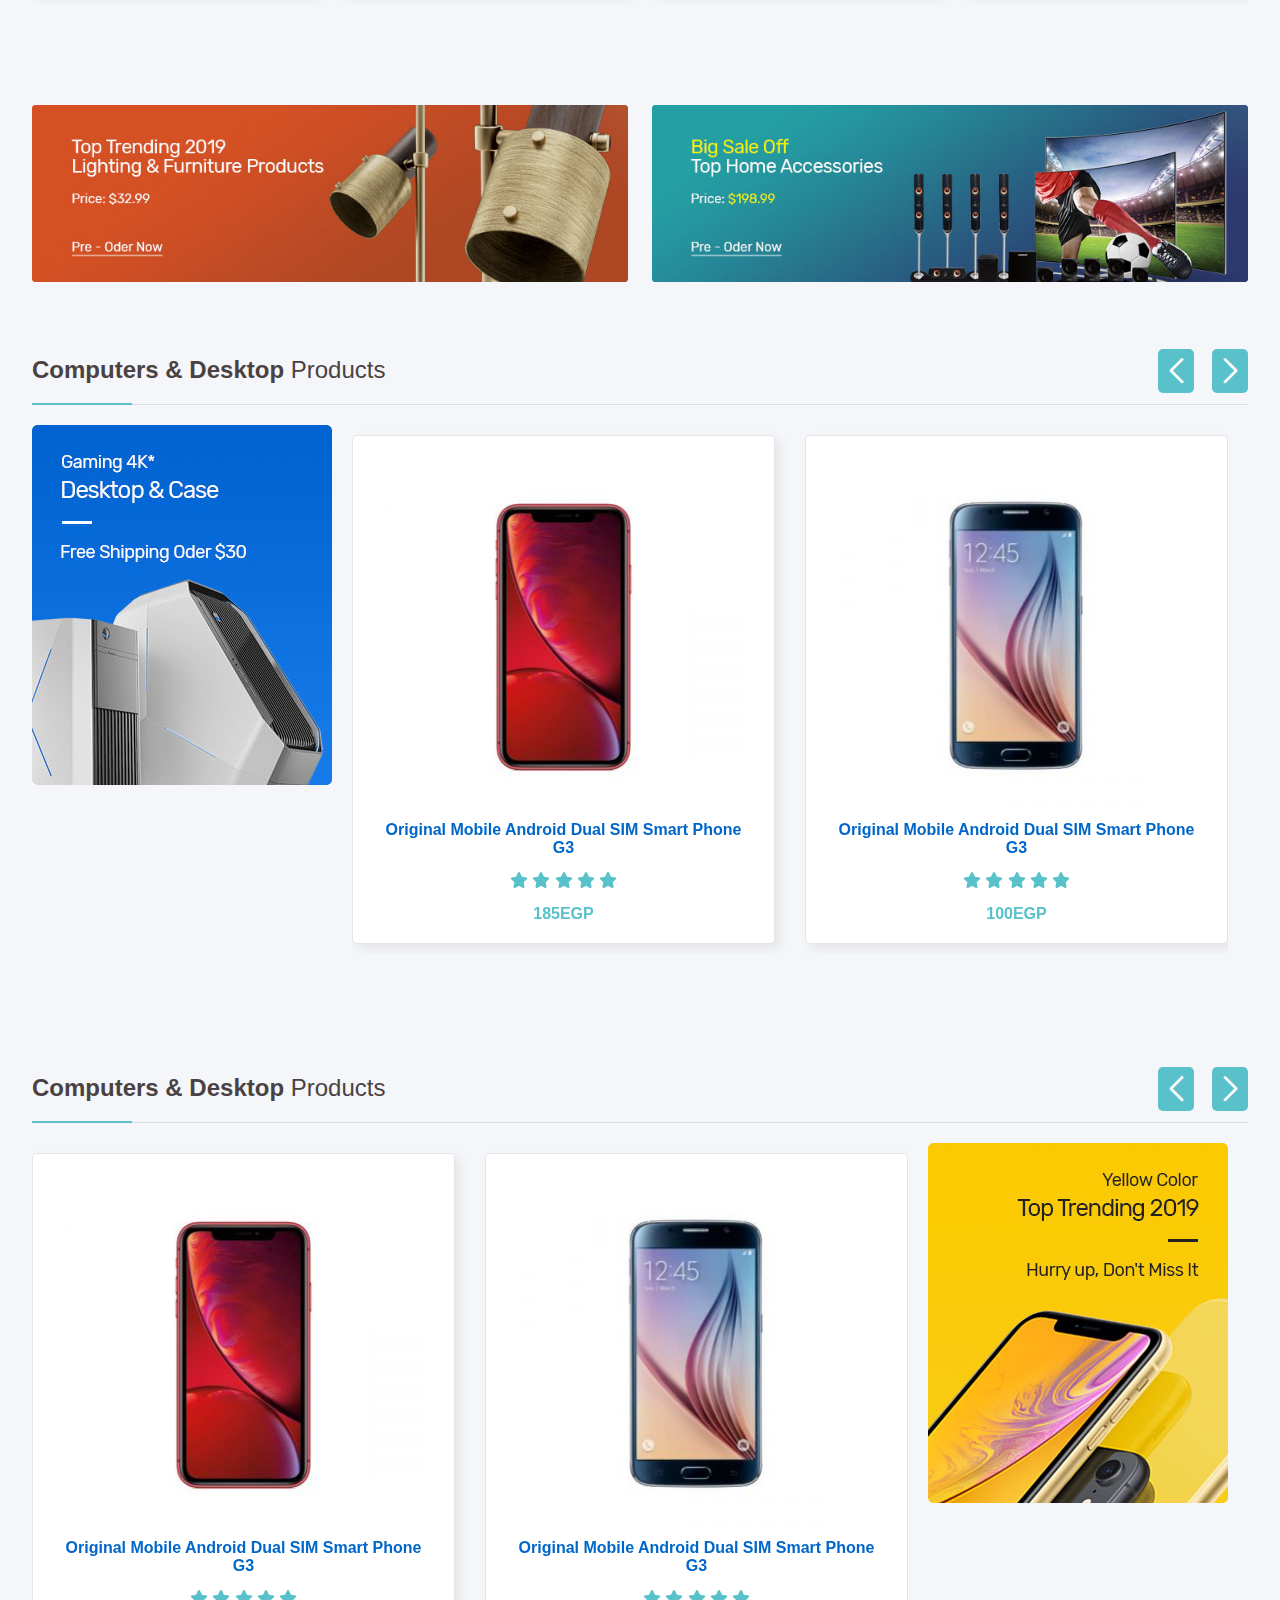
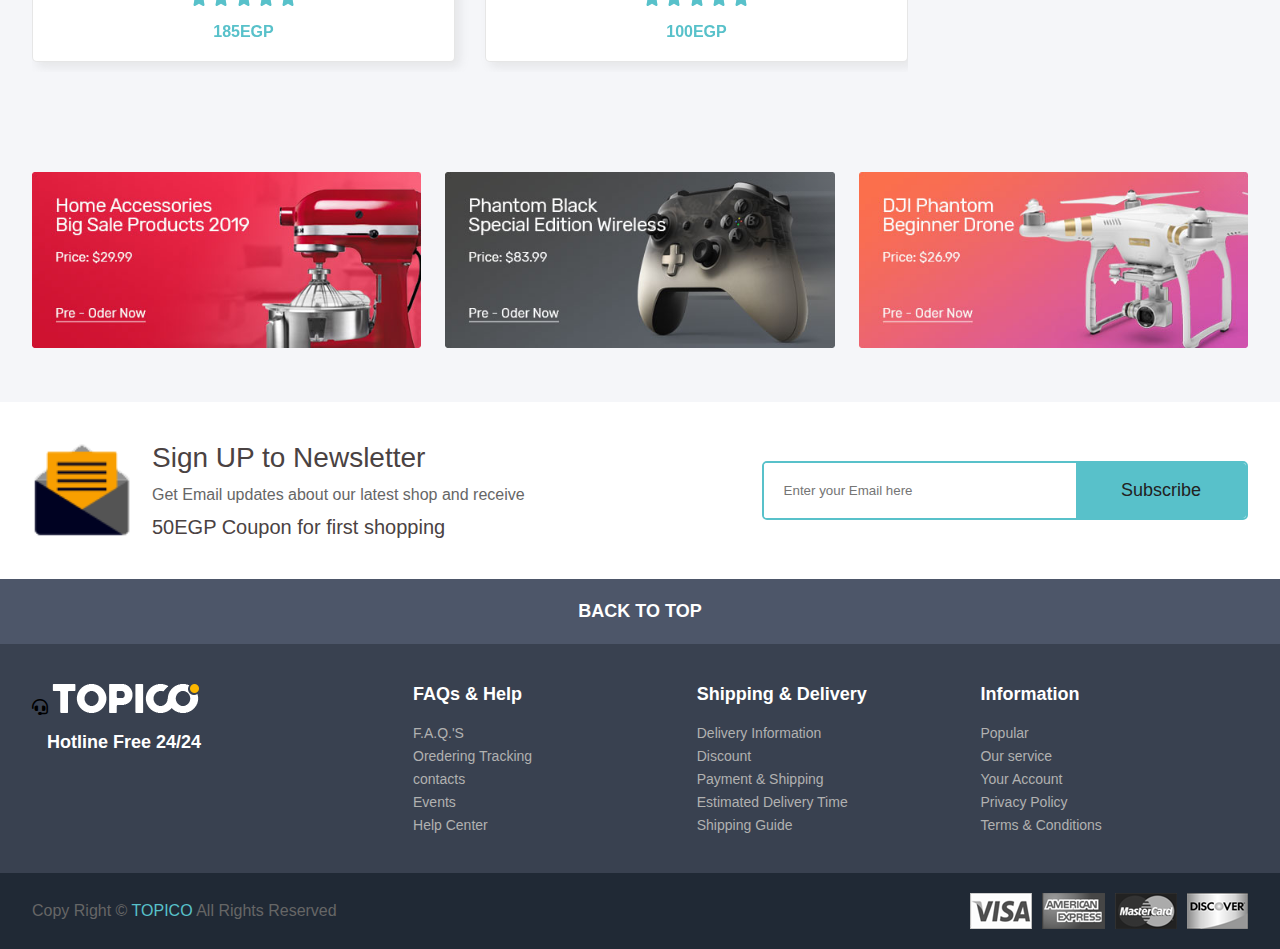
==== commit 4c3fa420: "Update index.html" ====
--- a/index.html
+++ b/index.html
@@ -373,13 +373,9 @@
                 <img src="img/logo-white.png">
                 <div class="hotline">
                     <div class="text">
-                        <h5>Hotline Free 24/24:</h5>
-                        <h6>+201068767403</h6>
-                    </div>
-                </div>
-                <p>Lorem ipsum dolor sit amet consectetur adipisicing elit. Enim,
-                    explicabo nisi cum nobis, aspernatur, autem adipisci expedita doloremque magni inventor laboriosam.
-                    Veniam eaque reiciendis placeat voluptate similique ut quos esse.</p>
+                        <h5>Hotline Free 24/24</h5>
+                    </div>
+                </div>
             </div>
             <div class="row">
                 <h4>FAQs & Help</h4>
@@ -444,4 +440,4 @@
 
 </body>
 
-</html>+</html>
